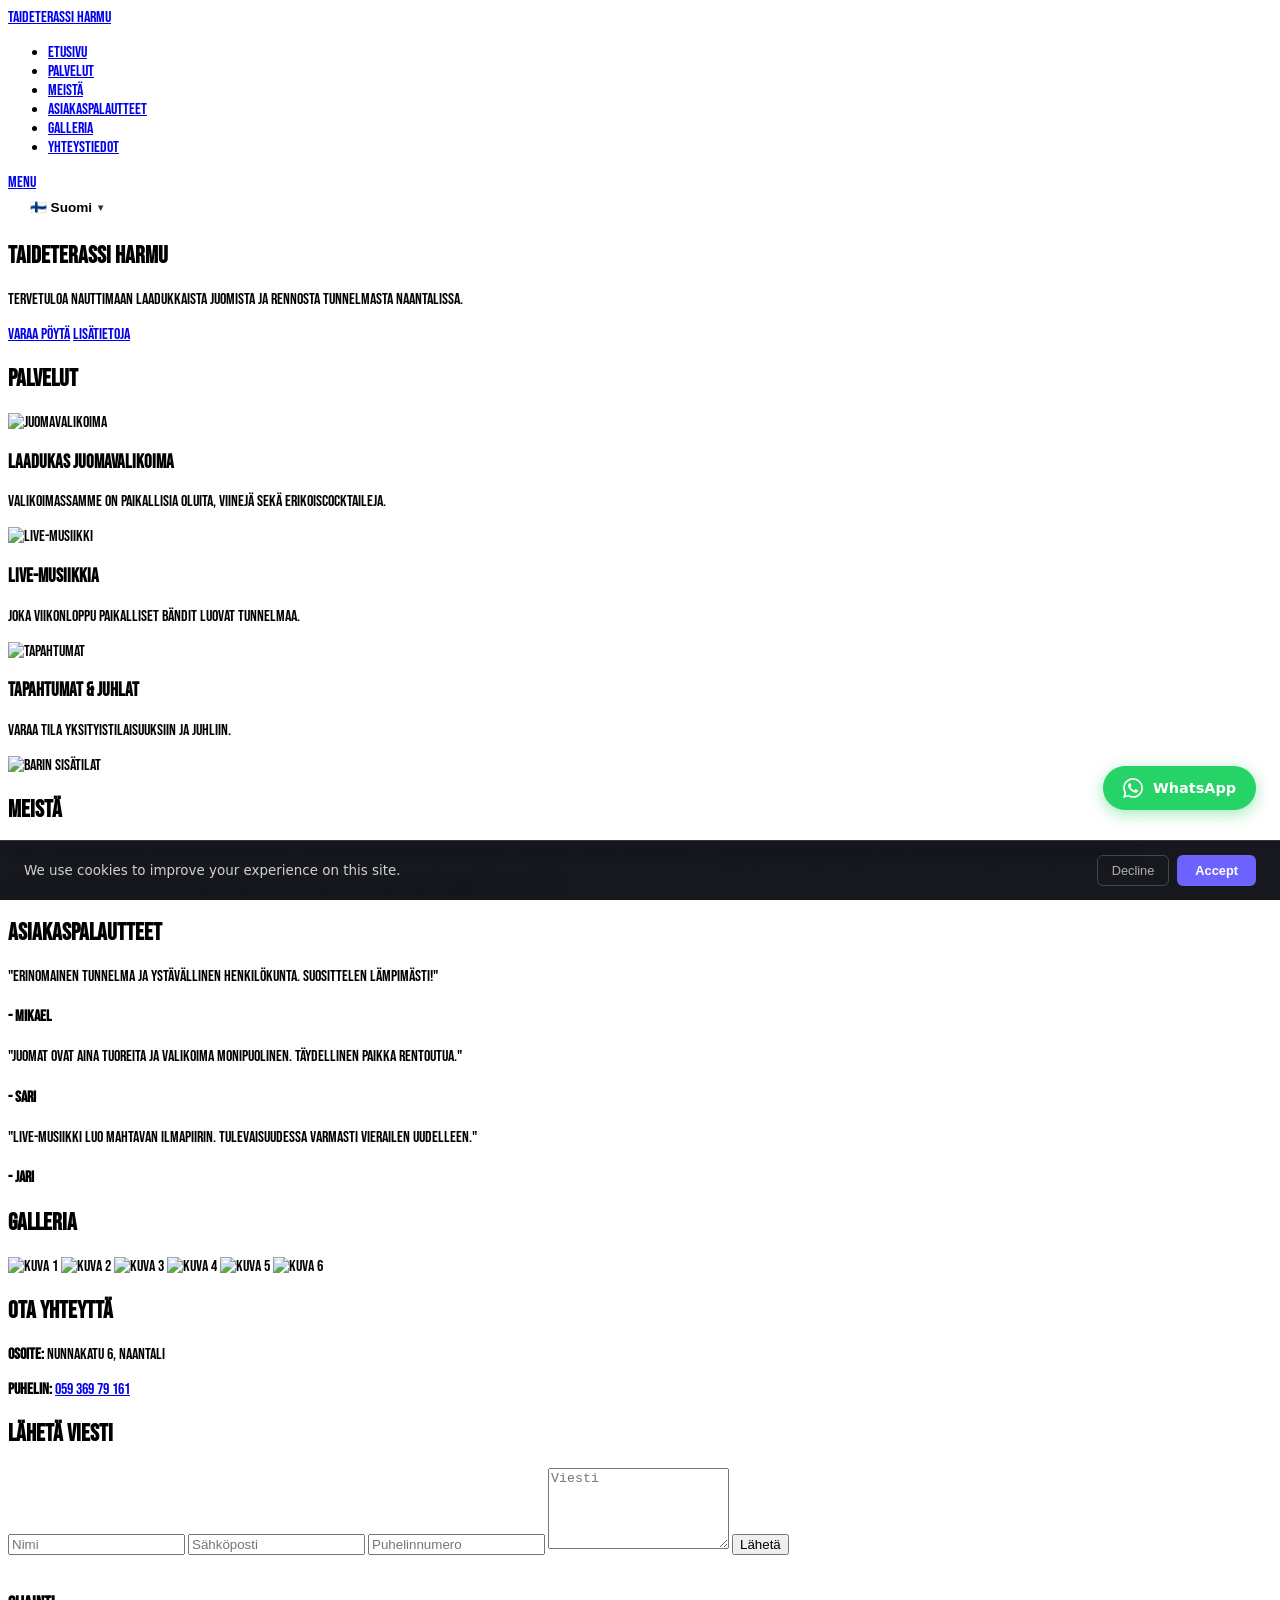
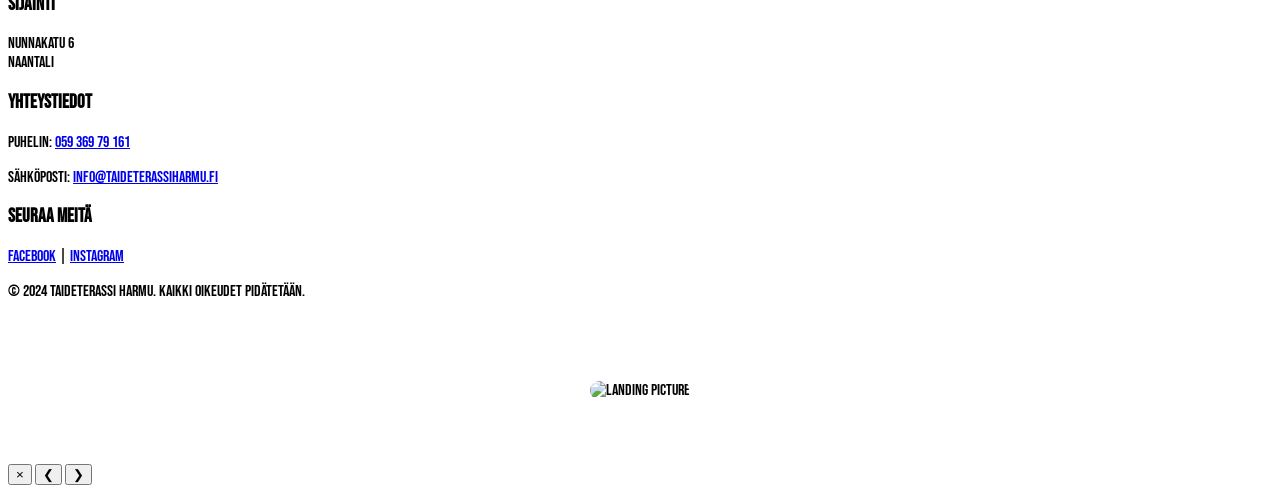
==== index.html @ 76a7f5ed "deploy: update index.html" ====
<!DOCTYPE html>
<html lang="fi">
<head>
    <meta charset="UTF-8">
    <meta name="viewport" content="width=device-width, initial-scale=1.0">
    <title>Taideterassi Harmu</title>
    <link rel="stylesheet" href="style.css">
    <script src="script.js" defer></script>
<!-- SEO -->
<meta name="description" content="Taideterassi Harmu, Bar">
<link rel="canonical" href="https://taideterassi-harmu.pages.dev">
<meta property="og:type" content="website">
<meta property="og:title" content="Taideterassi Harmu">
<meta property="og:description" content="Taideterassi Harmu, Bar">
<meta property="og:image" content="https://images.pexels.com/photos/3745525/pexels-photo-3745525.jpeg?auto=compress&cs=tinysrgb&w=400&h=280&fit=crop&q=80">
<meta property="og:url" content="https://taideterassi-harmu.pages.dev">
<meta name="twitter:card" content="summary_large_image">
<meta name="twitter:title" content="Taideterassi Harmu">
<meta name="twitter:description" content="Taideterassi Harmu, Bar">
<script type="application/ld+json">
{
  "@context": "https://schema.org",
  "@type": "LocalBusiness",
  "name": "Taideterassi Harmu",
  "description": "Taideterassi Harmu, Bar",
  "telephone": "05936979161",
  "address": {
    "@type": "PostalAddress",
    "streetAddress": "Nunnakatu, 6, Naantali",
    "addressLocality": "Naantali"
  },
  "url": "https://taideterassi-harmu.pages.dev"
}
</script>
<style id="sg-mobile-nav">
#sg-hamburger{display:none;background:none;border:none;cursor:pointer;padding:8px;color:inherit;flex-direction:column;gap:5px;z-index:9999;margin-left:auto;}
#sg-hamburger span{display:block;width:24px;height:2px;background:currentColor;transition:transform .3s,opacity .3s;border-radius:2px;}
#sg-mobile-menu{display:none;position:fixed;inset:0;background:rgba(10,10,20,.97);backdrop-filter:blur(16px);-webkit-backdrop-filter:blur(16px);z-index:9998;padding:72px 32px 40px;flex-direction:column;gap:4px;overflow-y:auto;}
#sg-mobile-menu a{color:#fff!important;text-decoration:none;font-size:1.15rem;font-weight:600;padding:14px 0;border-bottom:1px solid rgba(255,255,255,.1);display:block;transition:opacity .15s;}
#sg-mobile-menu a:hover{opacity:.65;}
#sg-close-btn{position:absolute;top:18px;right:20px;background:none;border:none;color:#fff;font-size:2rem;cursor:pointer;line-height:1;padding:4px;}
@media(max-width:768px){
  #sg-hamburger{display:flex!important;}
  nav ul,nav ol,[class*="nav-link"],[class*="nav-menu"],[class*="navbar-link"],[class*="menu-item"]{display:none!important;}
  nav [class*="logo"],nav [class*="brand"],[class*="nav-logo"]{display:flex!important;}
}
@media(min-width:769px){#sg-hamburger{display:none!important;}#sg-mobile-menu{display:none!important;}}
</style>
<style>
@import url('https://fonts.googleapis.com/css2?family=Bebas+Neue&display=swap');

:root{
  --text:#111111;
  --muted:#555555;
  --radius:12px;
}

body{
  font-family:'Bebas Neue',sans-serif;
}

img[src=""], img:not([src]){
  display:none;
}
</style>
</head>
<body>
    <!-- Sticky Glassmorphism Navigation -->
    <nav class="glass-nav">
        <div class="container nav-content">
            <a href="#" class="logo">Taideterassi Harmu</a>
            <ul class="nav-links">
                <li><a href="#hero">Etusivu</a></li>
                <li><a href="#palvelut">Palvelut</a></li>
                <li><a href="about.html">Meistä</a></li>
                <li><a href="#testimonials">Asiakaspalautteet</a></li>
                <li><a href="#gallery">Galleria</a></li>
                <li><a href="contact.html">Yhteystiedot</a></li>
            </ul>
        </div>
      <a href="menu.html">Menu</a>
<div id="lang-sw" style="position:relative;display:flex;align-items:center;margin-left:.5rem;"><button onclick="var d=document.getElementById('lang-dd');d.style.display=d.style.display==='block'?'none':'block'" style="background:rgba(255,255,255,.15);border:1px solid rgba(255,255,255,.35);border-radius:999px;padding:.35rem .8rem;cursor:pointer;font-size:.85rem;font-weight:600;color:inherit;display:flex;align-items:center;gap:.35rem;backdrop-filter:blur(4px);">🇫🇮 Suomi <span style="font-size:.65rem;opacity:.8;">▾</span></button><div id="lang-dd" style="display:none;position:absolute;top:calc(100% + .5rem);right:0;background:#fff;border:1px solid #e5e7eb;border-radius:12px;box-shadow:0 4px 16px rgba(0,0,0,.15);overflow:hidden;min-width:130px;z-index:10000;"><a href="./index-en.html" style="display:flex;align-items:center;gap:.5rem;padding:.6rem 1rem;text-decoration:none;color:#1a1a2e;font-size:.875rem;font-weight:500;" onmouseover="this.style.background='#f3f4f6'" onmouseout="this.style.background=''">🇬🇧 English</a></div></div><script>document.addEventListener("click",function(e){var d=document.getElementById("lang-dd");if(d&&!e.target.closest("#lang-sw"))d.style.display="none";});</script>
</nav>

    <!-- Hero Section -->
    <section id="hero" class="hero-section">
        <div class="hero-bg" style="background-image:url('https://images.pexels.com/photos/18675118/pexels-photo-18675118.jpeg?auto=compress&cs=tinysrgb&w=1600&h=900&fit=crop&q=80');"></div>
        <div class="hero-overlay"></div>
        <div class="hero-content container">
            <h1>Taideterassi Harmu</h1>
            <p>Tervetuloa nauttimaan laadukkaista juomista ja rennosta tunnelmasta Naantalissa.</p>
            <div class="hero-buttons">
                <a href="contact.html" class="btn btn-primary pill">Varaa pöytä</a>
                <a href="about.html" class="btn btn-secondary pill">Lisätietoja</a>
            </div>
        </div>
    </section>

    <!-- Palvelut Section -->
    <section id="palvelut" class="services-section">
        <div class="container">
            <h2>Palvelut</h2>
            <div class="services-grid">
                <div class="service-card">
                    <img src="https://images.pexels.com/photos/3745525/pexels-photo-3745525.jpeg?auto=compress&cs=tinysrgb&w=400&h=280&fit=crop&q=80" alt="Juomavalikoima">
                    <h3>Laadukas juomavalikoima</h3>
                    <p>Valikoimassamme on paikallisia oluita, viinejä sekä erikoiscocktaileja.</p>
                </div>
                <div class="service-card">
                    <img src="https://images.pexels.com/photos/16220870/pexels-photo-16220870.jpeg?auto=compress&cs=tinysrgb&w=400&h=280&fit=crop&q=80" alt="Live-musiikki">
                    <h3>Live-musiikkia</h3>
                    <p>Joka viikonloppu paikalliset bändit luovat tunnelmaa.</p>
                </div>
                <div class="service-card">
                    <img src="https://images.pexels.com/photos/26626726/pexels-photo-26626726.jpeg?auto=compress&cs=tinysrgb&w=400&h=280&fit=crop&q=80" alt="Tapahtumat">
                    <h3>Tapahtumat & juhlat</h3>
                    <p>Varaa tila yksityistilaisuuksiin ja juhliin.</p>
                </div>
            </div>
        </div>
    </section>

    <!-- About Section -->
    <section id="about" class="about-section">
        <div class="container about-grid">
            <div class="about-image">
                <img src="https://images.pexels.com/photos/4497543/pexels-photo-4497543.jpeg?auto=compress&cs=tinysrgb&w=700&h=500&fit=crop&q=80" alt="Barin sisätilat">
            </div>
            <div class="about-text">
                <h2>Meistä</h2>
                <p>Taide ja terassi kohtaavat tässä viihtyisässä baarissa, jossa jokainen hetki on ainutlaatuinen. Tarjoamme ystävällisen palvelun ja laadukkaan valikoiman juomia, jotka täydentävät Naantalin kaunista ympäristöä.</p>
                <p>Olipa kyseessä rentouttava ilta ystävien kanssa tai erityinen juhla, Taideterassi Harmu on oikea valinta.</p>
            </div>
        </div>
    </section>

    <!-- Testimonials Section -->
    <section id="testimonials" class="testimonials-section">
        <div class="container">
            <h2>Asiakaspalautteet</h2>
            <div class="testimonials-grid">
                <div class="testimonial-card">
                    <p>"Erinomainen tunnelma ja ystävällinen henkilökunta. Suosittelen lämpimästi!"</p>
                    <h4>- Mikael</h4>
                </div>
                <div class="testimonial-card">
                    <p>"Juomat ovat aina tuoreita ja valikoima monipuolinen. Täydellinen paikka rentoutua."</p>
                    <h4>- Sari</h4>
                </div>
                <div class="testimonial-card">
                    <p>"Live-musiikki luo mahtavan ilmapiirin. Tulevaisuudessa varmasti vierailen uudelleen."</p>
                    <h4>- Jari</h4>
                </div>
            </div>
        </div>
    </section>

    <!-- Gallery Section -->
    <section id="gallery" class="gallery-section">
        <div class="container">
            <h2>Galleria</h2>
            <div class="gallery-grid">
                <img src="https://images.pexels.com/photos/12476642/pexels-photo-12476642.jpeg?auto=compress&cs=tinysrgb&w=600&h=400&fit=crop&q=80" alt="Kuva 1">
                <img src="https://images.pexels.com/photos/30679182/pexels-photo-30679182.jpeg?auto=compress&cs=tinysrgb&w=600&h=400&fit=crop&q=80" alt="Kuva 2">
                <img src="https://images.pexels.com/photos/5378979/pexels-photo-5378979.jpeg?auto=compress&cs=tinysrgb&w=600&h=400&fit=crop&q=80" alt="Kuva 3">
                <img src="https://images.pexels.com/photos/1872888/pexels-photo-1872888.jpeg?auto=compress&cs=tinysrgb&w=600&h=400&fit=crop&q=80" alt="Kuva 4">
                <img src="https://images.pexels.com/photos/751046/pexels-photo-751046.jpeg?auto=compress&cs=tinysrgb&w=600&h=400&fit=crop&q=80" alt="Kuva 5">
                <img src="https://images.pexels.com/photos/32692401/pexels-photo-32692401.jpeg?auto=compress&cs=tinysrgb&w=600&h=400&fit=crop&q=80" alt="Kuva 6">
            </div>
        </div>
    </section>

    <!-- Contact Section -->
    <section id="contact" class="contact-section">
        <div class="container contact-grid">
            <div class="contact-info">
                <h2>Ota yhteyttä</h2>
                <p><strong>Osoite:</strong> Nunnakatu 6, Naantali</p>
                <p><strong>Puhelin:</strong> <a href="tel:05936979161">059 369 79 161</a></p>
            </div>
            <form class="contact-form">
                <h2>Lähetä viesti</h2>
                <input type="text" name="name" placeholder="Nimi" required>
                <input type="email" name="email" placeholder="Sähköposti" required>
                <input type="tel" name="phone" placeholder="Puhelinnumero">
                <textarea name="message" rows="5" placeholder="Viesti" required></textarea>
                <button type="submit" class="btn btn-primary">Lähetä</button>
            </form>
        </div>
    </section>

    <!-- Footer -->
    <footer class="footer-section">
        <div class="container footer-grid">
            <div class="footer-col">
                <h3>Sijainti</h3>
                <p>Nunnakatu 6<br>Naantali</p>
            </div>
            <div class="footer-col">
                <h3>Yhteystiedot</h3>
                <p>Puhelin: <a href="tel:05936979161">059 369 79 161</a></p>
                <p>Sähköposti: <a href="mailto:info@taideterassiharmu.fi">info@taideterassiharmu.fi</a></p>
            </div>
            <div class="footer-col">
                <h3>Seuraa meitä</h3>
                <p>
                    <a href="#" class="social-link">Facebook</a> |
                    <a href="#" class="social-link">Instagram</a>
                </p>
            </div>
        </div>
        <div class="footer-bottom">
            <p>&copy; 2024 Taideterassi Harmu. Kaikki oikeudet pidätetään.</p>
        </div>
    </footer>
<div id="sg-mobile-menu"><button id="sg-close-btn" onclick="sgClose()" aria-label="Close">&#x2715;</button></div>
<script>
(function(){
  var nav=document.querySelector('nav')||document.querySelector('[role="navigation"]');
  if(!nav)return;
  var seen=new Set();
  var links=Array.from(nav.querySelectorAll('a')).filter(function(a){
    var t=a.textContent.trim();
    if(!t||t.length>50||seen.has(t))return false;
    seen.add(t);return true;
  });
  var btn=document.createElement('button');
  btn.id='sg-hamburger';btn.setAttribute('aria-label','Menu');
  btn.innerHTML='<span></span><span></span><span></span>';
  btn.onclick=sgOpen;nav.appendChild(btn);
  var menu=document.getElementById('sg-mobile-menu');
  links.forEach(function(a){var c=a.cloneNode(true);c.onclick=sgClose;menu.appendChild(c);});
})();
function sgOpen(){document.getElementById('sg-mobile-menu').style.display='flex';document.body.style.overflow='hidden';}
function sgClose(){document.getElementById('sg-mobile-menu').style.display='none';document.body.style.overflow='';}
document.addEventListener('keydown',function(e){if(e.key==='Escape')sgClose();});
</script>
<a id="wa-float" href="https://wa.me/05936979161" target="_blank" rel="noopener" aria-label="Chat on WhatsApp" style="position:fixed;bottom:24px;right:24px;z-index:9990;display:flex;align-items:center;background:#25D366;color:#fff;border-radius:999px;padding:12px 20px;gap:10px;font-family:system-ui,sans-serif;font-size:.9rem;font-weight:600;text-decoration:none;box-shadow:0 4px 16px rgba(37,211,102,.45);transition:transform .15s,box-shadow .15s;" onmouseover="this.style.transform='scale(1.05)';this.style.boxShadow='0 6px 24px rgba(37,211,102,.6)'" onmouseout="this.style.transform='';this.style.boxShadow='0 4px 16px rgba(37,211,102,.45)'"><svg xmlns="http://www.w3.org/2000/svg" width="20" height="20" viewBox="0 0 24 24" fill="currentColor"><path d="M17.472 14.382c-.297-.149-1.758-.867-2.03-.967-.273-.099-.471-.148-.67.15-.197.297-.767.966-.94 1.164-.173.199-.347.223-.644.075-.297-.15-1.255-.463-2.39-1.475-.883-.788-1.48-1.761-1.653-2.059-.173-.297-.018-.458.13-.606.134-.133.298-.347.446-.52.149-.174.198-.298.298-.497.099-.198.05-.371-.025-.52-.075-.149-.669-1.612-.916-2.207-.242-.579-.487-.5-.669-.51-.173-.008-.371-.01-.57-.01-.198 0-.52.074-.792.372-.272.297-1.04 1.016-1.04 2.479 0 1.462 1.065 2.875 1.213 3.074.149.198 2.096 3.2 5.077 4.487.709.306 1.262.489 1.694.625.712.227 1.36.195 1.871.118.571-.085 1.758-.719 2.006-1.413.248-.694.248-1.289.173-1.413-.074-.124-.272-.198-.57-.347m-5.421 7.403h-.004a9.87 9.87 0 01-5.031-1.378l-.361-.214-3.741.982.998-3.648-.235-.374a9.86 9.86 0 01-1.51-5.26c.001-5.45 4.436-9.884 9.888-9.884 2.64 0 5.122 1.03 6.988 2.898a9.825 9.825 0 012.893 6.994c-.003 5.45-4.437 9.884-9.885 9.884m8.413-18.297A11.815 11.815 0 0012.05 0C5.495 0 .16 5.335.157 11.892c0 2.096.547 4.142 1.588 5.945L.057 24l6.305-1.654a11.882 11.882 0 005.683 1.448h.005c6.554 0 11.89-5.335 11.893-11.893a11.821 11.821 0 00-3.48-8.413z"/></svg>WhatsApp</a>
<div id="sg-cookie" style="display:none;position:fixed;bottom:0;left:0;right:0;z-index:9991;background:rgba(15,17,23,.97);backdrop-filter:blur(8px);border-top:1px solid rgba(255,255,255,.12);padding:14px 24px;display:flex;align-items:center;justify-content:space-between;gap:16px;font-family:system-ui,sans-serif;flex-wrap:wrap;"><p style="margin:0;font-size:.84rem;color:rgba(255,255,255,.8);flex:1;min-width:180px;">We use cookies to improve your experience on this site.</p><div style="display:flex;gap:8px;flex-shrink:0;"><button onclick="sgCookieDismiss()" style="padding:7px 14px;border-radius:6px;border:1px solid rgba(255,255,255,.2);background:transparent;color:rgba(255,255,255,.65);font-size:.8rem;cursor:pointer;">Decline</button><button onclick="sgCookieAccept()" style="padding:7px 18px;border-radius:6px;border:none;background:#6c63ff;color:#fff;font-size:.8rem;font-weight:600;cursor:pointer;">Accept</button></div></div><script>(function(){if(localStorage.getItem("sg-cc"))return;var b=document.getElementById("sg-cookie");if(b)b.style.display="flex";var w=document.getElementById("wa-float");if(w)w.style.bottom="90px";})();function sgCookieAccept(){localStorage.setItem("sg-cc","1");var b=document.getElementById("sg-cookie");if(b)b.style.display="none";var w=document.getElementById("wa-float");if(w)w.style.bottom="24px";}function sgCookieDismiss(){localStorage.setItem("sg-cc","0");var b=document.getElementById("sg-cookie");if(b)b.style.display="none";var w=document.getElementById("wa-float");if(w)w.style.bottom="24px";}</script>

<section id="landing-picture" class="landing-picture-section">
    <div class="container">
        <img src="https://images.pexels.com/photos/18675118/pexels-photo-18675118.jpeg?auto=compress&cs=tinysrgb&w=1200&h=800&fit=crop&q=80" alt="Landing picture" class="landing-img">
    </div>
</section>

<style>
.landing-picture-section {
    padding: 4rem 0;
    text-align: center;
}
.landing-picture-section .landing-img {
    max-width: 100%;
    height: auto;
    border-radius: var(--radius);
    box-shadow: var(--shadow);
    transition: var(--transition);
}
.landing-picture-section .landing-img:hover {
    transform: scale(1.02);
}
</style>
</body>
</html>
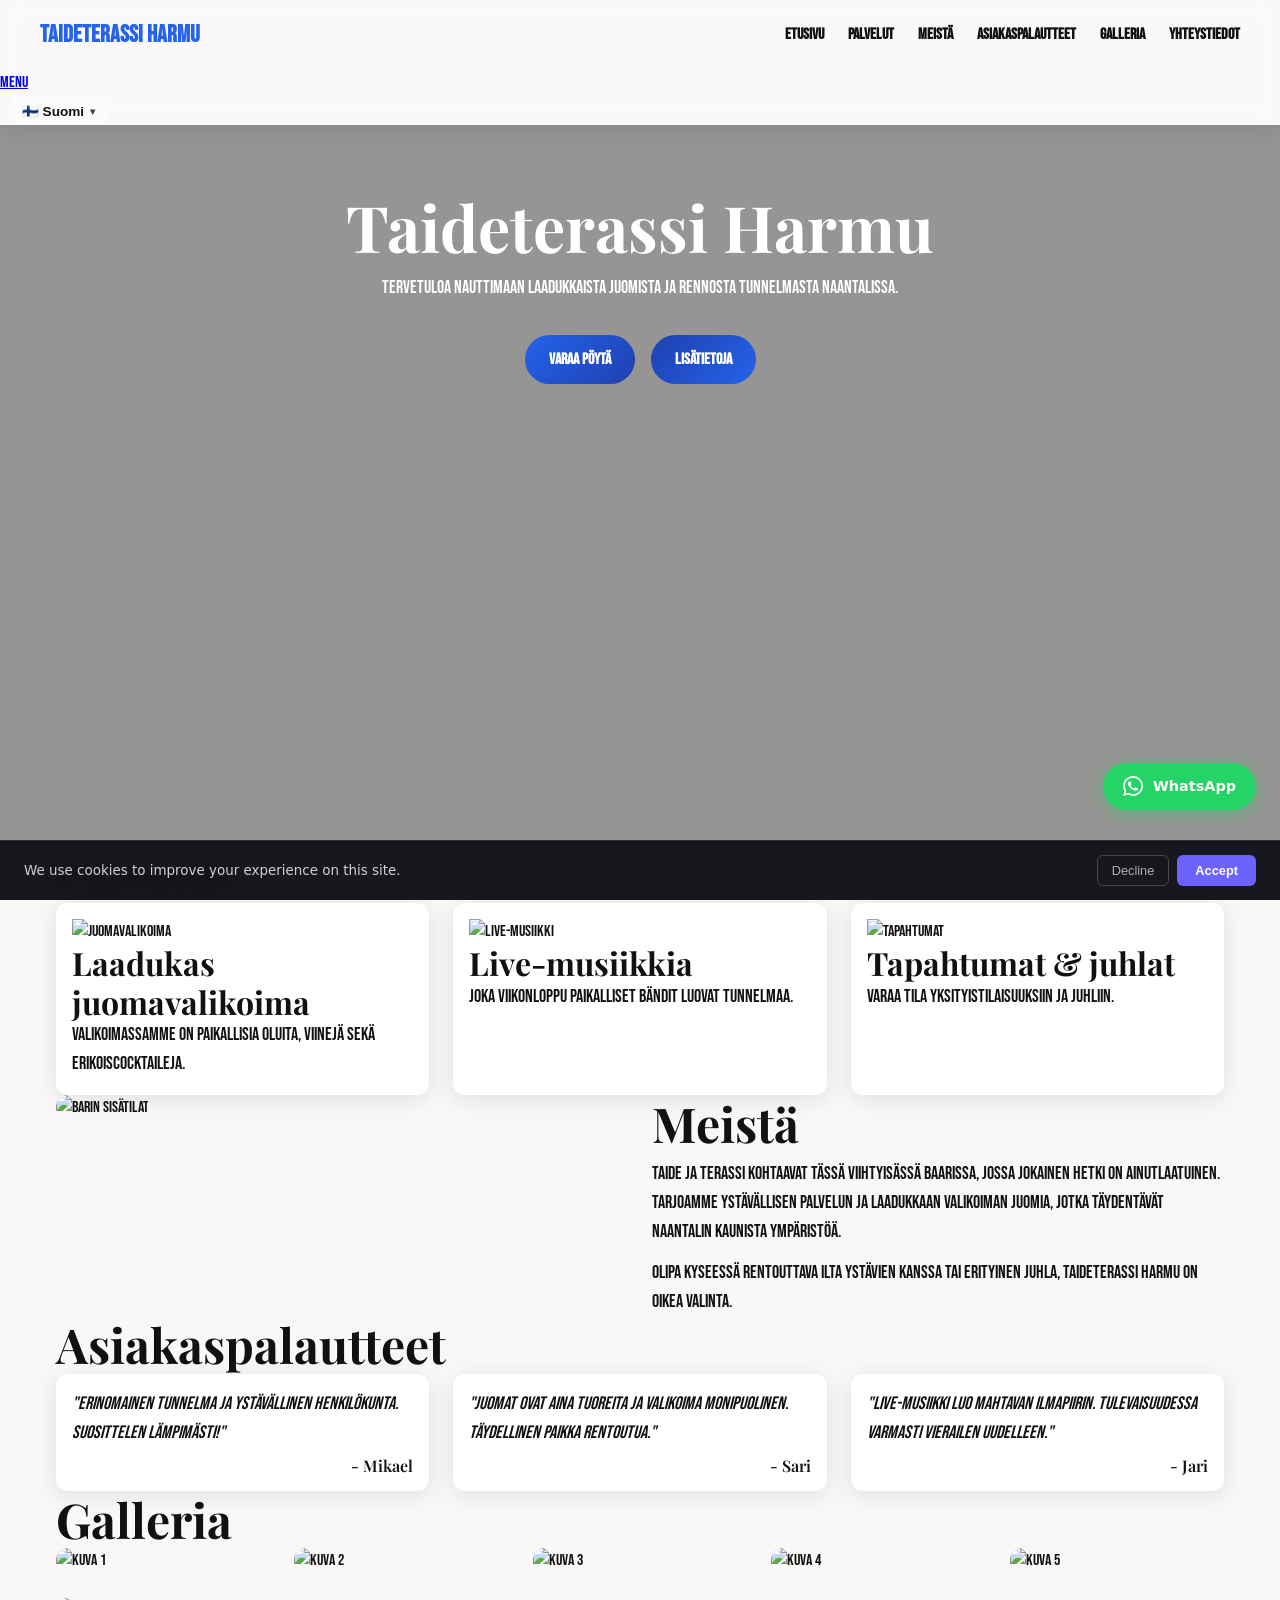
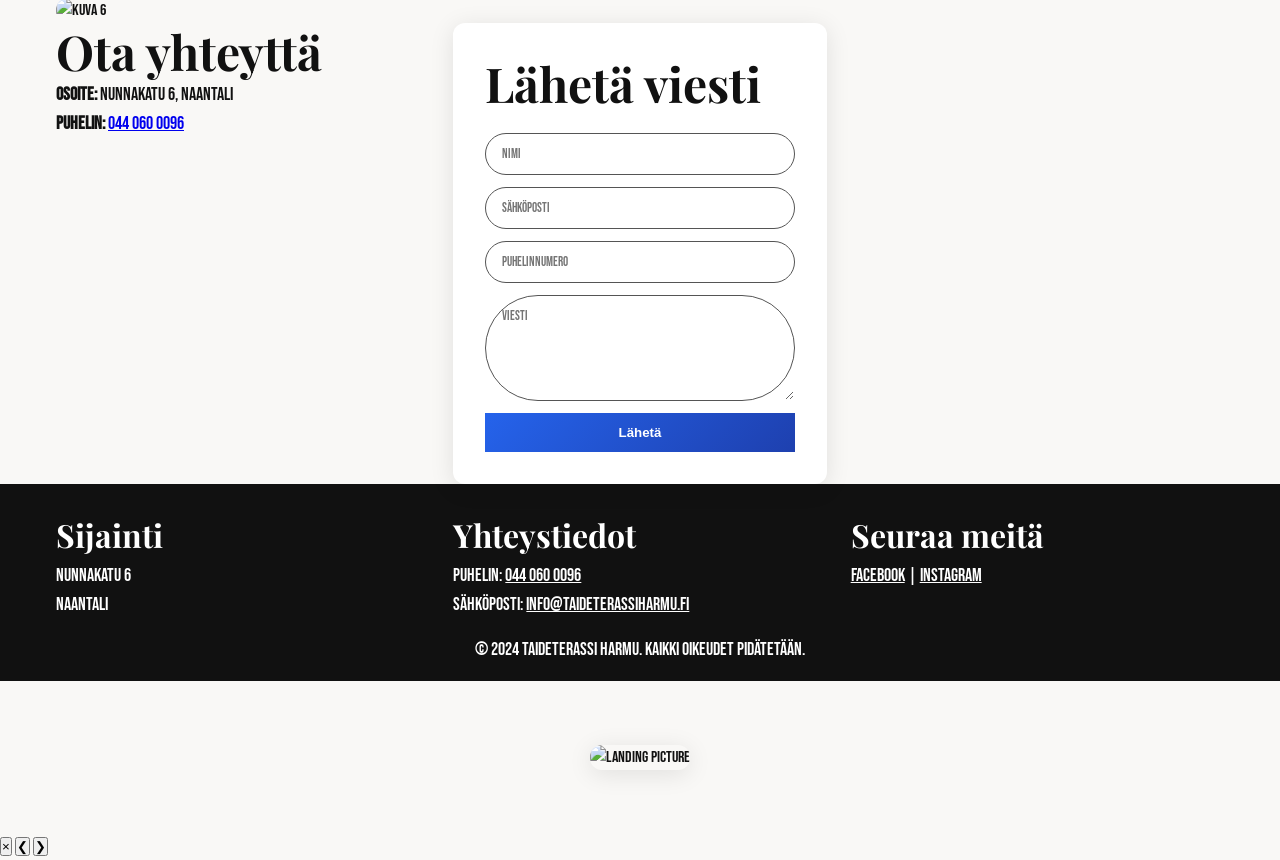
==== commit d37156e8: "deploy: update index.html" ====
--- a/index.html
+++ b/index.html
@@ -23,7 +23,7 @@
   "@type": "LocalBusiness",
   "name": "Taideterassi Harmu",
   "description": "Taideterassi Harmu, Bar",
-  "telephone": "05936979161",
+  "telephone": "0440600096",
   "address": {
     "@type": "PostalAddress",
     "streetAddress": "Nunnakatu, 6, Naantali",
@@ -176,7 +176,7 @@
             <div class="contact-info">
                 <h2>Ota yhteyttä</h2>
                 <p><strong>Osoite:</strong> Nunnakatu 6, Naantali</p>
-                <p><strong>Puhelin:</strong> <a href="tel:05936979161">059 369 79 161</a></p>
+                <p><strong>Puhelin:</strong> <a href="tel:0440600096">044 060 0096</a></p>
             </div>
             <form class="contact-form">
                 <h2>Lähetä viesti</h2>
@@ -198,7 +198,7 @@
             </div>
             <div class="footer-col">
                 <h3>Yhteystiedot</h3>
-                <p>Puhelin: <a href="tel:05936979161">059 369 79 161</a></p>
+                <p>Puhelin: <a href="tel:0440600096">044 060 0096</a></p>
                 <p>Sähköposti: <a href="mailto:info@taideterassiharmu.fi">info@taideterassiharmu.fi</a></p>
             </div>
             <div class="footer-col">
@@ -235,7 +235,7 @@
 function sgClose(){document.getElementById('sg-mobile-menu').style.display='none';document.body.style.overflow='';}
 document.addEventListener('keydown',function(e){if(e.key==='Escape')sgClose();});
 </script>
-<a id="wa-float" href="https://wa.me/05936979161" target="_blank" rel="noopener" aria-label="Chat on WhatsApp" style="position:fixed;bottom:24px;right:24px;z-index:9990;display:flex;align-items:center;background:#25D366;color:#fff;border-radius:999px;padding:12px 20px;gap:10px;font-family:system-ui,sans-serif;font-size:.9rem;font-weight:600;text-decoration:none;box-shadow:0 4px 16px rgba(37,211,102,.45);transition:transform .15s,box-shadow .15s;" onmouseover="this.style.transform='scale(1.05)';this.style.boxShadow='0 6px 24px rgba(37,211,102,.6)'" onmouseout="this.style.transform='';this.style.boxShadow='0 4px 16px rgba(37,211,102,.45)'"><svg xmlns="http://www.w3.org/2000/svg" width="20" height="20" viewBox="0 0 24 24" fill="currentColor"><path d="M17.472 14.382c-.297-.149-1.758-.867-2.03-.967-.273-.099-.471-.148-.67.15-.197.297-.767.966-.94 1.164-.173.199-.347.223-.644.075-.297-.15-1.255-.463-2.39-1.475-.883-.788-1.48-1.761-1.653-2.059-.173-.297-.018-.458.13-.606.134-.133.298-.347.446-.52.149-.174.198-.298.298-.497.099-.198.05-.371-.025-.52-.075-.149-.669-1.612-.916-2.207-.242-.579-.487-.5-.669-.51-.173-.008-.371-.01-.57-.01-.198 0-.52.074-.792.372-.272.297-1.04 1.016-1.04 2.479 0 1.462 1.065 2.875 1.213 3.074.149.198 2.096 3.2 5.077 4.487.709.306 1.262.489 1.694.625.712.227 1.36.195 1.871.118.571-.085 1.758-.719 2.006-1.413.248-.694.248-1.289.173-1.413-.074-.124-.272-.198-.57-.347m-5.421 7.403h-.004a9.87 9.87 0 01-5.031-1.378l-.361-.214-3.741.982.998-3.648-.235-.374a9.86 9.86 0 01-1.51-5.26c.001-5.45 4.436-9.884 9.888-9.884 2.64 0 5.122 1.03 6.988 2.898a9.825 9.825 0 012.893 6.994c-.003 5.45-4.437 9.884-9.885 9.884m8.413-18.297A11.815 11.815 0 0012.05 0C5.495 0 .16 5.335.157 11.892c0 2.096.547 4.142 1.588 5.945L.057 24l6.305-1.654a11.882 11.882 0 005.683 1.448h.005c6.554 0 11.89-5.335 11.893-11.893a11.821 11.821 0 00-3.48-8.413z"/></svg>WhatsApp</a>
+<a id="wa-float" href="https://wa.me/0440600096" target="_blank" rel="noopener" aria-label="Chat on WhatsApp" style="position:fixed;bottom:24px;right:24px;z-index:9990;display:flex;align-items:center;background:#25D366;color:#fff;border-radius:999px;padding:12px 20px;gap:10px;font-family:system-ui,sans-serif;font-size:.9rem;font-weight:600;text-decoration:none;box-shadow:0 4px 16px rgba(37,211,102,.45);transition:transform .15s,box-shadow .15s;" onmouseover="this.style.transform='scale(1.05)';this.style.boxShadow='0 6px 24px rgba(37,211,102,.6)'" onmouseout="this.style.transform='';this.style.boxShadow='0 4px 16px rgba(37,211,102,.45)'"><svg xmlns="http://www.w3.org/2000/svg" width="20" height="20" viewBox="0 0 24 24" fill="currentColor"><path d="M17.472 14.382c-.297-.149-1.758-.867-2.03-.967-.273-.099-.471-.148-.67.15-.197.297-.767.966-.94 1.164-.173.199-.347.223-.644.075-.297-.15-1.255-.463-2.39-1.475-.883-.788-1.48-1.761-1.653-2.059-.173-.297-.018-.458.13-.606.134-.133.298-.347.446-.52.149-.174.198-.298.298-.497.099-.198.05-.371-.025-.52-.075-.149-.669-1.612-.916-2.207-.242-.579-.487-.5-.669-.51-.173-.008-.371-.01-.57-.01-.198 0-.52.074-.792.372-.272.297-1.04 1.016-1.04 2.479 0 1.462 1.065 2.875 1.213 3.074.149.198 2.096 3.2 5.077 4.487.709.306 1.262.489 1.694.625.712.227 1.36.195 1.871.118.571-.085 1.758-.719 2.006-1.413.248-.694.248-1.289.173-1.413-.074-.124-.272-.198-.57-.347m-5.421 7.403h-.004a9.87 9.87 0 01-5.031-1.378l-.361-.214-3.741.982.998-3.648-.235-.374a9.86 9.86 0 01-1.51-5.26c.001-5.45 4.436-9.884 9.888-9.884 2.64 0 5.122 1.03 6.988 2.898a9.825 9.825 0 012.893 6.994c-.003 5.45-4.437 9.884-9.885 9.884m8.413-18.297A11.815 11.815 0 0012.05 0C5.495 0 .16 5.335.157 11.892c0 2.096.547 4.142 1.588 5.945L.057 24l6.305-1.654a11.882 11.882 0 005.683 1.448h.005c6.554 0 11.89-5.335 11.893-11.893a11.821 11.821 0 00-3.48-8.413z"/></svg>WhatsApp</a>
 <div id="sg-cookie" style="display:none;position:fixed;bottom:0;left:0;right:0;z-index:9991;background:rgba(15,17,23,.97);backdrop-filter:blur(8px);border-top:1px solid rgba(255,255,255,.12);padding:14px 24px;display:flex;align-items:center;justify-content:space-between;gap:16px;font-family:system-ui,sans-serif;flex-wrap:wrap;"><p style="margin:0;font-size:.84rem;color:rgba(255,255,255,.8);flex:1;min-width:180px;">We use cookies to improve your experience on this site.</p><div style="display:flex;gap:8px;flex-shrink:0;"><button onclick="sgCookieDismiss()" style="padding:7px 14px;border-radius:6px;border:1px solid rgba(255,255,255,.2);background:transparent;color:rgba(255,255,255,.65);font-size:.8rem;cursor:pointer;">Decline</button><button onclick="sgCookieAccept()" style="padding:7px 18px;border-radius:6px;border:none;background:#6c63ff;color:#fff;font-size:.8rem;font-weight:600;cursor:pointer;">Accept</button></div></div><script>(function(){if(localStorage.getItem("sg-cc"))return;var b=document.getElementById("sg-cookie");if(b)b.style.display="flex";var w=document.getElementById("wa-float");if(w)w.style.bottom="90px";})();function sgCookieAccept(){localStorage.setItem("sg-cc","1");var b=document.getElementById("sg-cookie");if(b)b.style.display="none";var w=document.getElementById("wa-float");if(w)w.style.bottom="24px";}function sgCookieDismiss(){localStorage.setItem("sg-cc","0");var b=document.getElementById("sg-cookie");if(b)b.style.display="none";var w=document.getElementById("wa-float");if(w)w.style.bottom="24px";}</script>
 
 <section id="landing-picture" class="landing-picture-section">
--- a/style.css
+++ b/style.css
@@ -0,0 +1,255 @@
+@import url('https://fonts.googleapis.com/css2?family=Inter:wght@400;600&family=Playfair+Display:wght@700&display=swap');
+
+:root {
+  --primary: #2563eb;
+  --secondary: #1e40af;
+  --accent: #f59e0b;
+  --bg: #f9f8f6;
+  --surface: #fff;
+  --text: #1a1a2e;
+  --muted: #6b7280;
+  --radius: 16px;
+  --shadow: 0 4px 24px rgba(0,0,0,.10);
+  --transition: all .3s cubic-bezier(.4,0,.2,1);
+}
+
+/* Reset & Base */
+*, *::before, *::after { box-sizing:border-box; margin:0; padding:0; }
+html { scroll-behavior:smooth; }
+body {
+  font-family:'Inter',sans-serif;
+  background:var(--bg);
+  color:var(--text);
+  line-height:1.6;
+}
+
+/* Typography */
+h1, h2, h3, h4, h5, h6 {
+  font-family:'Playfair Display',serif;
+  font-weight:700;
+  line-height:1.2;
+}
+h1 { font-size:clamp(2.5rem,6vw,4rem); }
+h2 { font-size:clamp(2rem,5vw,3rem); }
+h3 { font-size:clamp(1.5rem,4vw,2rem); }
+p { font-size:clamp(1rem,2.5vw,1.125rem); }
+
+/* Container */
+.container {
+  max-width:1200px;
+  margin:auto;
+  padding:0 1rem;
+}
+
+/* Glass Navigation */
+.glass-nav {
+  position:sticky;
+  top:0;
+  backdrop-filter:blur(10px);
+  background:rgba(255,255,255,.2);
+  box-shadow:var(--shadow);
+  z-index:10;
+}
+.nav-content { display:flex; align-items:center; justify-content:space-between; padding:1rem 0; }
+.logo { font-size:1.5rem; font-weight:600; color:var(--primary); text-decoration:none; }
+.nav-links {
+  list-style:none;
+  display:flex;
+  gap:1.5rem;
+}
+.nav-links a {
+  position:relative;
+  color:var(--text);
+  text-decoration:none;
+  font-weight:600;
+}
+.nav-links a::after {
+  content:"";
+  position:absolute;
+  left:0;
+  bottom:-2px;
+  height:2px;
+  width:100%;
+  background:var(--accent);
+  transform:scaleX(0);
+  transform-origin:left;
+  transition:transform .3s ease;
+}
+.nav-links a:hover::after { transform:scaleX(1); }
+
+/* Hero Section */
+.hero-section {
+  position:relative;
+  min-height:80vh;
+  overflow:hidden;
+}
+.hero-bg {
+  position:absolute;
+  inset:0;
+  background-size:cover;
+  background-position:center;
+  z-index:-2;
+}
+.hero-overlay {
+  position:absolute;
+  inset:0;
+  background:rgba(0,0,0,.4);
+  z-index:-1;
+}
+.hero-content {
+  position:relative;
+  text-align:center;
+  color:#fff;
+  padding:4rem 1rem;
+}
+.hero-content h1 { margin-bottom:.5rem; }
+.hero-content p { margin-bottom:2rem; max-width:800px; margin-left:auto; margin-right:auto; }
+.hero-buttons { display:flex; gap:1rem; justify-content:center; flex-wrap:wrap; }
+
+/* Buttons */
+.btn {
+  display:inline-block;
+  padding:.75rem 1.5rem;
+  font-weight:600;
+  text-decoration:none;
+  border:none;
+  cursor:pointer;
+  transition:var(--transition);
+}
+.btn-primary {
+  background:linear-gradient(135deg,var(--primary),var(--secondary));
+  color:#fff;
+}
+.btn-secondary {
+  background:linear-gradient(135deg,var(--secondary),var(--primary));
+  color:#fff;
+}
+.pill {
+  border-radius:999px;
+}
+.pill:hover {
+  transform:translateY(-2px);
+  box-shadow:var(--shadow);
+  filter:brightness(1.08);
+}
+
+/* Services Grid */
+.services-grid,
+.testimonials-grid,
+.gallery-grid,
+.about-grid,
+.contact-grid,
+.footer-grid {
+  display:grid;
+  gap:1.5rem;
+}
+.services-grid { grid-template-columns:repeat(auto-fit,minmax(260px,1fr)); }
+.testimonials-grid { grid-template-columns:repeat(auto-fit,minmax(260px,1fr)); }
+.gallery-grid { grid-template-columns:repeat(auto-fit,minmax(200px,1fr)); }
+.about-grid { grid-template-columns:repeat(auto-fit,minmax(300px,1fr)); align-items:start; }
+.contact-grid { grid-template-columns:repeat(auto-fit,minmax(300px,1fr)); }
+.footer-grid { grid-template-columns:repeat(auto-fit,minmax(200px,1fr)); }
+
+/* Card Styles */
+.service-card,
+.testimonial-card {
+  background:var(--surface);
+  border-radius:var(--radius);
+  box-shadow:var(--shadow);
+  overflow:hidden;
+  padding:1rem;
+  transition:var(--transition);
+}
+.service-card img,
+.testimonial-card img { width:100%; height:auto; display:block; }
+.service-card:hover,
+.testimonial-card:hover {
+  transform:translateY(-6px);
+}
+
+/* About Section */
+.about-image img { width:100%; height:auto; border-radius:var(--radius); }
+.about-text h2 { margin-bottom:.5rem; }
+.about-text p + p { margin-top:.75rem; }
+
+/* Testimonials */
+.testimonial-card p { font-style:italic; margin-bottom:.5rem; }
+.testimonial-card h4 { text-align:right; font-weight:600; }
+
+/* Gallery */
+.gallery-grid img {
+  width:100%;
+  height:auto;
+  border-radius:var(--radius);
+  object-fit:cover;
+  transition:var(--transition);
+}
+.gallery-grid img:hover { transform:scale(1.03); }
+
+/* Contact Form */
+.contact-form {
+  background:var(--surface);
+  padding:2rem;
+  border-radius:var(--radius);
+  box-shadow:var(--shadow);
+  display:flex;
+  flex-direction:column;
+  gap:.75rem;
+}
+.contact-form h2 { margin-bottom:.5rem; }
+.contact-form input,
+.contact-form textarea {
+  width:100%;
+  padding:.75rem 1rem;
+  border:1px solid var(--muted);
+  border-radius:999px;
+  font-family:inherit;
+  transition:var(--transition);
+}
+.contact-form input:focus,
+.contact-form textarea:focus {
+  outline:none;
+  box-shadow:0 0 0 3px var(--primary);
+  border-color:var(--primary);
+}
+
+/* Footer */
+.footer-section {
+  background:var(--text);
+  color:#fff;
+  padding:2rem 0 1rem;
+}
+.footer-section a { color:#fff; text-decoration:underline; }
+.footer-col h3 { margin-bottom:.5rem; }
+.footer-bottom { text-align:center; margin-top:1rem; font-size:.875rem; }
+
+/* Social Links */
+.social-link {
+  color:#fff;
+  transition:color .3s;
+}
+.social-link:hover { color:var(--accent); }
+
+/* Reveal Animation */
+@keyframes fadeInUp {
+  from {opacity:0; transform:translateY(20px);}
+  to {opacity:1; transform:translateY(0);}
+}
+.reveal {
+  opacity:0;
+  animation:fadeInUp .6s forwards;
+}
+
+/* Responsive Adjustments */
+@media (max-width:768px) {
+  .nav-links { flex-direction:column; background:rgba(255,255,255,.9); position:absolute; top:100%; left:0; right:0; padding:1rem; display:none; }
+  .nav-links.show { display:flex; }
+  .nav-content { flex-wrap:wrap; }
+}
+@media (max-width:480px) {
+  .hero-content { padding:3rem 0.5rem; }
+  .hero-buttons { flex-direction:column; }
+}
+
+/* Utility */
+.hidden { display:none; }
